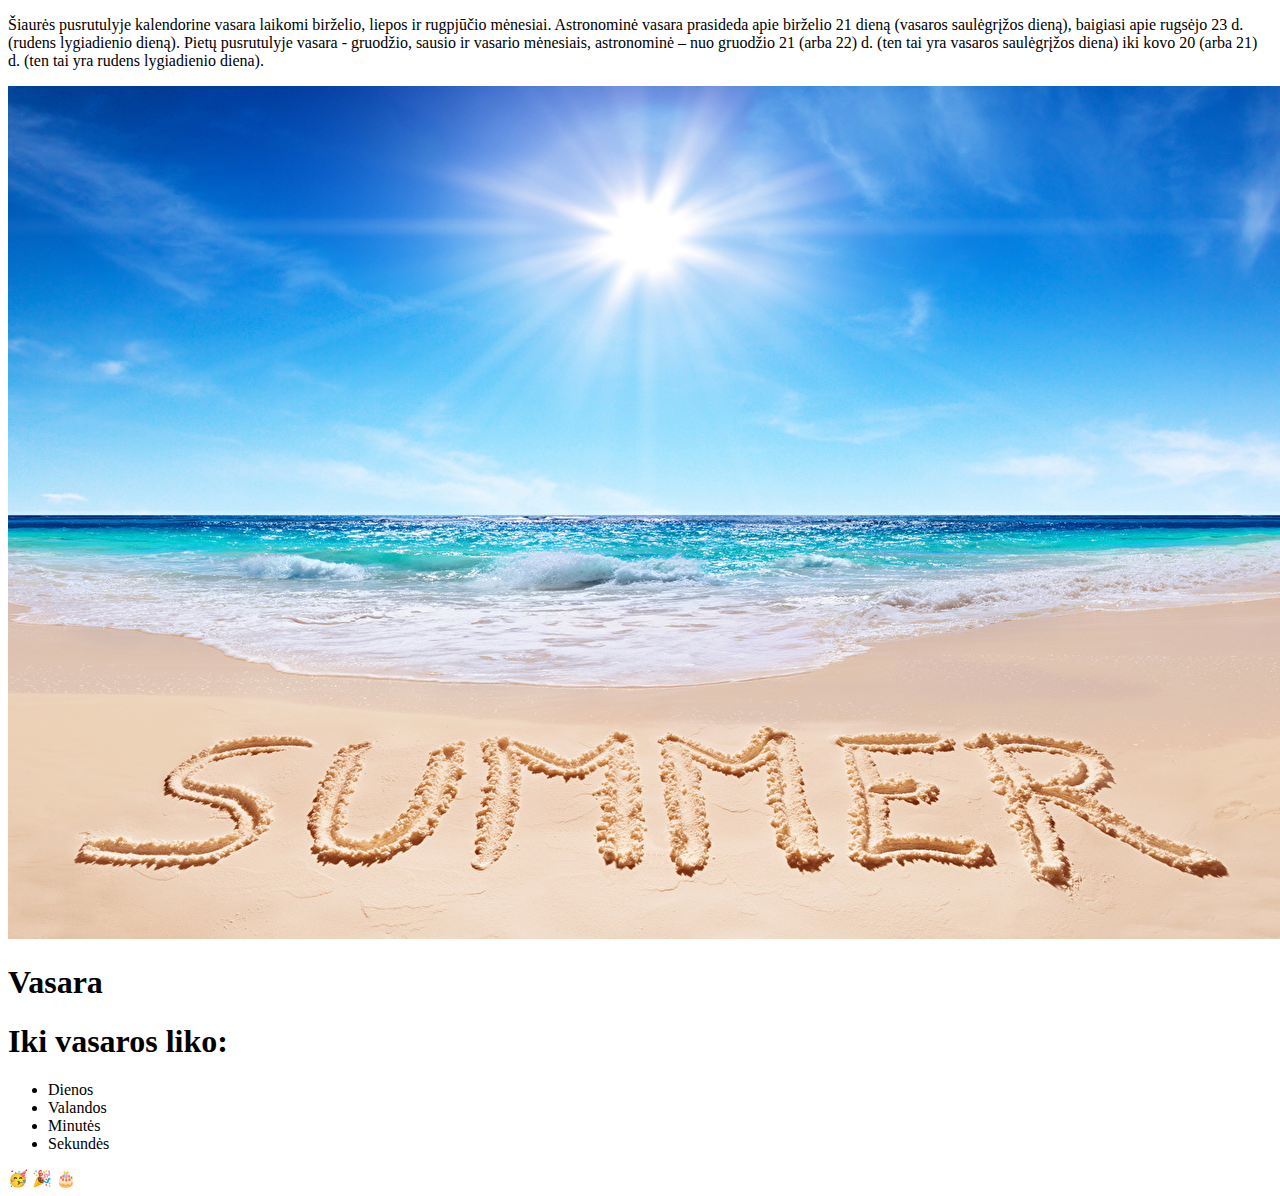
==== index.html @ 0abdc518 "initial commit" ====
<!DOCTYPE html>
<html lang="en">
  <head>
    <meta charset="UTF-8" />
    <meta http-equiv="X-UA-Compatible" content="IE=edge" />
    <meta name="viewport" content="width=device-width, initial-scale=1.0" />
    <title>Exam</title>
  </head>
  <body>
    <div class="navigation">
      <p>
        Šiaurės pusrutulyje kalendorine vasara laikomi birželio, liepos ir
        rugpjūčio mėnesiai. Astronominė vasara prasideda apie birželio 21 dieną
        (vasaros saulėgrįžos dieną), baigiasi apie rugsėjo 23 d. (rudens
        lygiadienio dieną). Pietų pusrutulyje vasara - gruodžio, sausio ir
        vasario mėnesiais, astronominė – nuo gruodžio 21 (arba 22) d. (ten tai
        yra vasaros saulėgrįžos diena) iki kovo 20 (arba 21) d. (ten tai yra
        rudens lygiadienio diena).
      </p>
    </div>
    <div class="picture">
      <img src="./images/Summer-beach-image.jpg" alt="picture" />
      <h1 class="picture-text">Vasara</h1>
    </div>
    <div class="container-laikrodis">
      <h1 id="headline">Iki vasaros liko:</h1>
      <div id="countdown">
        <ul>
          <li><span id="days"></span>Dienos</li>
          <li><span id="hours"></span>Valandos</li>
          <li><span id="minutes"></span>Minutės</li>
          <li><span id="seconds"></span>Sekundės</li>
        </ul>
      </div>
      <div class="message">
        <div id="content">
          <span class="emoji">🥳</span>
          <span class="emoji">🎉</span>
          <span class="emoji">🎂</span>
        </div>
      </div>
    </div>
  </body>
</html>
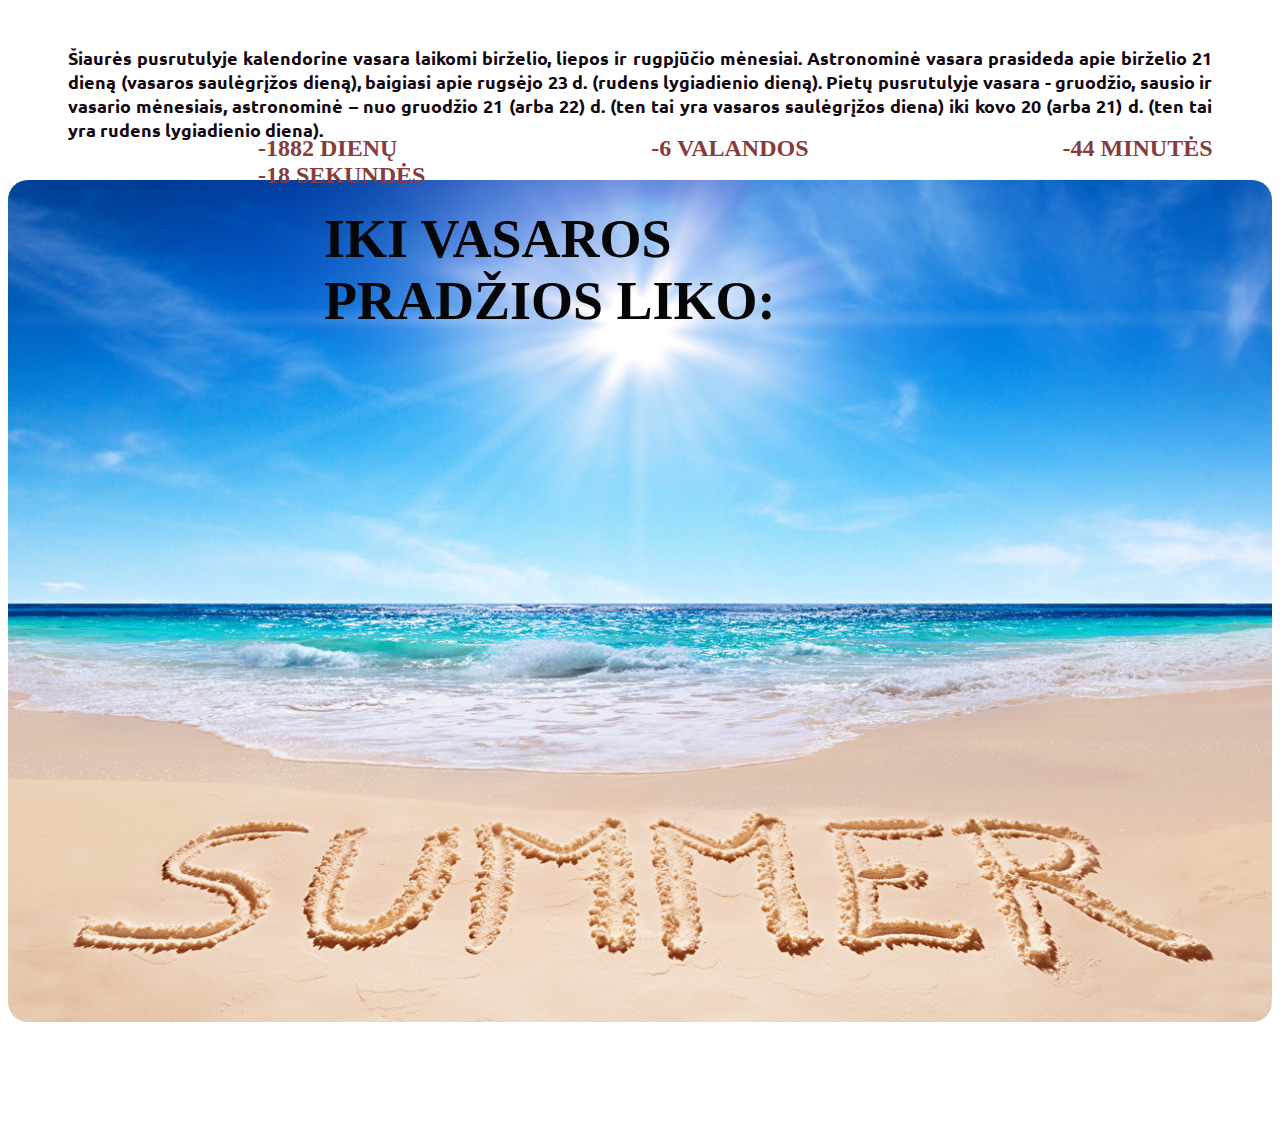
==== commit c93f98cc: "push" ====
--- a/index.html
+++ b/index.html
@@ -5,10 +5,19 @@
     <meta http-equiv="X-UA-Compatible" content="IE=edge" />
     <meta name="viewport" content="width=device-width, initial-scale=1.0" />
     <title>Exam</title>
+    <link rel="stylesheet" href="./styles/main.css" />
+    <link rel="preconnect" href="https://fonts.gstatic.com" />
+    <link
+      href="https://fonts.googleapis.com/css2?family=Ubuntu:wght@400;700&display=swap"
+      rel="stylesheet"
+    />
   </head>
   <body>
-    <div class="navigation">
-      <p>
+    <script src="./js/app.js"></script>
+
+      <!-- Navigation -->
+      <div class="navigation">
+          <p>
         Šiaurės pusrutulyje kalendorine vasara laikomi birželio, liepos ir
         rugpjūčio mėnesiai. Astronominė vasara prasideda apie birželio 21 dieną
         (vasaros saulėgrįžos dieną), baigiasi apie rugsėjo 23 d. (rudens
@@ -17,28 +26,17 @@
         yra vasaros saulėgrįžos diena) iki kovo 20 (arba 21) d. (ten tai yra
         rudens lygiadienio diena).
       </p>
-    </div>
-    <div class="picture">
-      <img src="./images/Summer-beach-image.jpg" alt="picture" />
-      <h1 class="picture-text">Vasara</h1>
-    </div>
-    <div class="container-laikrodis">
-      <h1 id="headline">Iki vasaros liko:</h1>
-      <div id="countdown">
-        <ul>
-          <li><span id="days"></span>Dienos</li>
-          <li><span id="hours"></span>Valandos</li>
-          <li><span id="minutes"></span>Minutės</li>
-          <li><span id="seconds"></span>Sekundės</li>
-        </ul>
-      </div>
-      <div class="message">
-        <div id="content">
-          <span class="emoji">🥳</span>
-          <span class="emoji">🎉</span>
-          <span class="emoji">🎂</span>
         </div>
       </div>
-    </div>
+
+      <!-- Hero content -->
+      <div class="hero-content">
+        <img src="./images/Summer-beach-image.jpg" alt="Hero" />
+        <h2 class="hero-text">Iki vasaros pradžios liko:</h2>
+          <li><span id="days"></span> Dienų</li>
+          <li><span id="hours"></span> Valandos</li>
+          <li><span id="minutes"></span> Minutės</li>
+          <li><span id="seconds"></span> Sekundės</li>
+      </div>
   </body>
 </html>
--- a/styles/main.css
+++ b/styles/main.css
@@ -0,0 +1,47 @@
+.navigation {
+  font-family: "Ubuntu", sans-serif;
+  font-size: 18px;
+  font-weight: bold;
+  color: rgb(20, 9, 19);
+  justify-content: space-between;
+  padding: 20px 60px;
+  text-align: justify;
+}
+
+.hero-content {
+  position: relative;
+  margin-bottom: 60px;
+}
+
+.hero-content img {
+  width: 100%;
+  flex-grow: 1;
+  margin-right: 40px;
+  border-radius: 20px;
+}
+
+.hero-text {
+  position: absolute;
+  top: 10%;
+  left: 50%;
+  transform: translate(-50%, -50%);
+  margin: 0;
+  font-size: 54px;
+  text-transform: uppercase;
+  color: rgb(7, 6, 6);
+}
+.hero-content li {
+  position: relative;
+  display: inline-block;
+  font-size: 1.5em;
+  list-style-type: none;
+  text-transform: uppercase;
+  font-weight: bold;
+  margin: 0;
+  text-align: center;
+  top: 100%;
+  transform: translate(0%, -3300%);
+  color: rgb(134, 60, 60);
+  margin-left: 250px;
+  position: relative;
+}
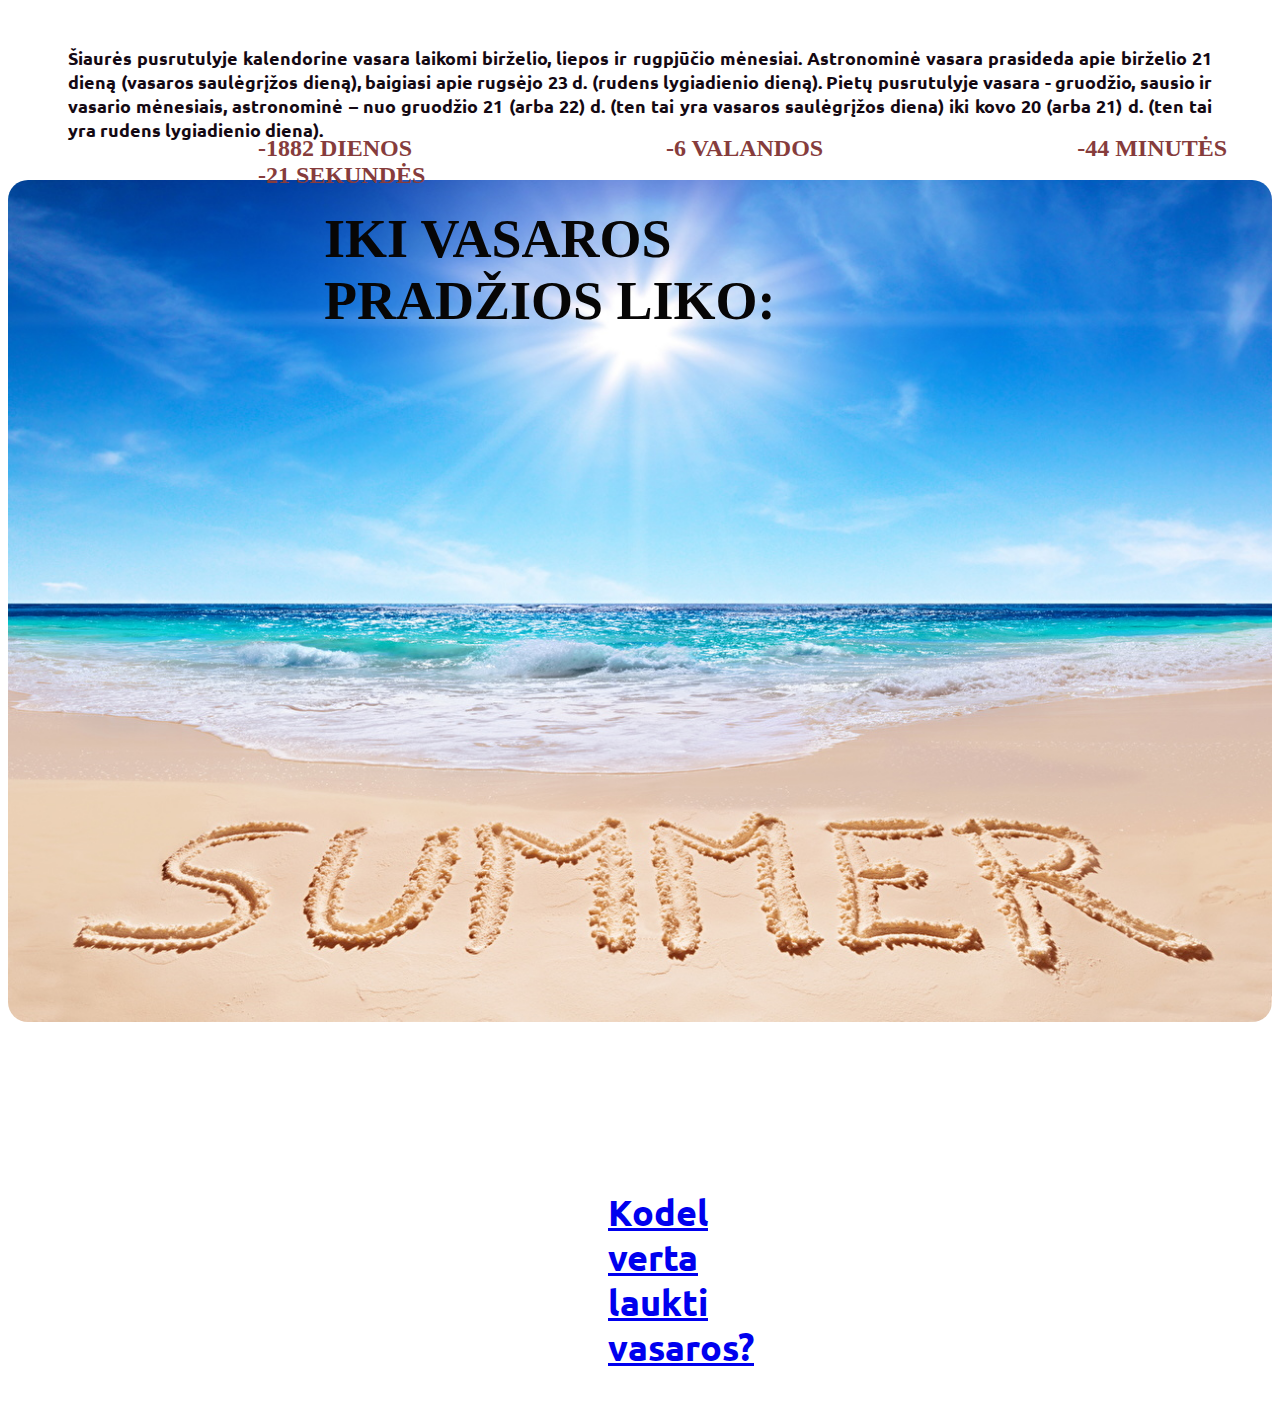
==== commit 410f7e98: "push3" ====
--- a/index.html
+++ b/index.html
@@ -33,10 +33,20 @@
       <div class="hero-content">
         <img src="./images/Summer-beach-image.jpg" alt="Hero" />
         <h2 class="hero-text">Iki vasaros pradžios liko:</h2>
-          <li><span id="days"></span> Dienų</li>
+          <li><span id="days"></span> Dienos</li>
           <li><span id="hours"></span> Valandos</li>
           <li><span id="minutes"></span> Minutės</li>
           <li><span id="seconds"></span> Sekundės</li>
       </div>
+      	<footer>
+			  <footer>
+					<div class="footer-links">
+							<a href="page-2.html">Kodel verta laukti vasaros?</a>
+						</ul>
+					</div>
+				</div>
+			</footer>
+				</div>
+			</footer>
   </body>
 </html>
--- a/styles/main.css
+++ b/styles/main.css
@@ -45,3 +45,66 @@
   margin-left: 250px;
   position: relative;
 }
+footer {
+  font-family: "Ubuntu", sans-serif;
+  font-size: 36px;
+  font-weight: bold;
+  color: rgb(20, 9, 19);
+}
+
+.footer-links {
+  display: flex;
+  justify-content: space-between;
+  padding: 50px 600px;
+}
+
+.section {
+  width: 100%;
+  max-width: 2000px;
+  margin: 20px auto 80px;
+}
+
+.section-features {
+  display: flex;
+  justify-content: space-between;
+}
+
+.section-features .feature {
+  width: 30%;
+}
+
+.section-features .feature img {
+  width: 100%;
+}
+
+.section-features .feature-text {
+  display: block;
+  margin: 12px 0 16px;
+  font-size: 35px;
+  font-weight: bold;
+}
+
+.section-features .feature-sub-text {
+  display: block;
+  font-size: 25px;
+  text-align: justify;
+}
+
+.navigation2 {
+  display: flex;
+  justify-content: space-between;
+  padding: 0px 600px;
+}
+.navigation2 h1 {
+  margin: 0;
+  padding: 0;
+  list-style-type: none;
+  text-align: center;
+  color: blueviolet;
+}
+
+.footer-links2 {
+  display: flex;
+  justify-content: space-between;
+  padding: 0px 600px;
+}
